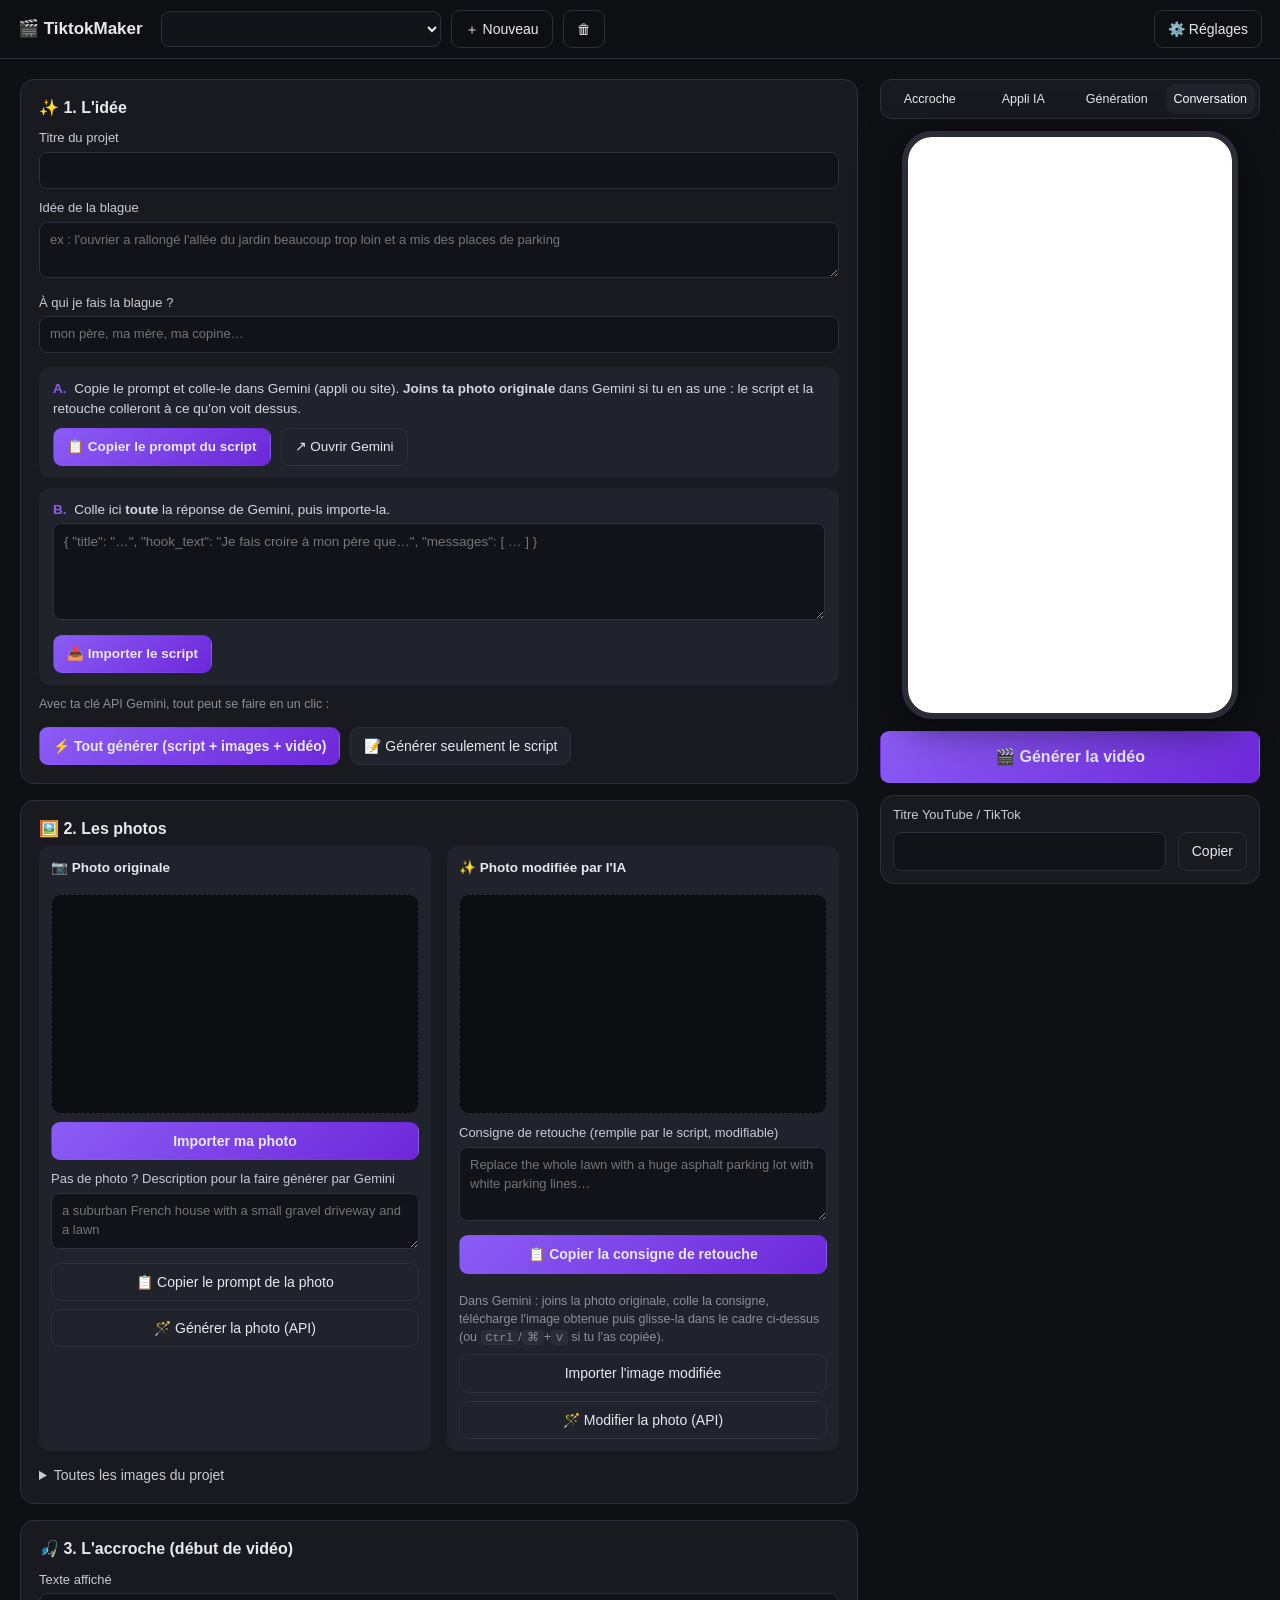
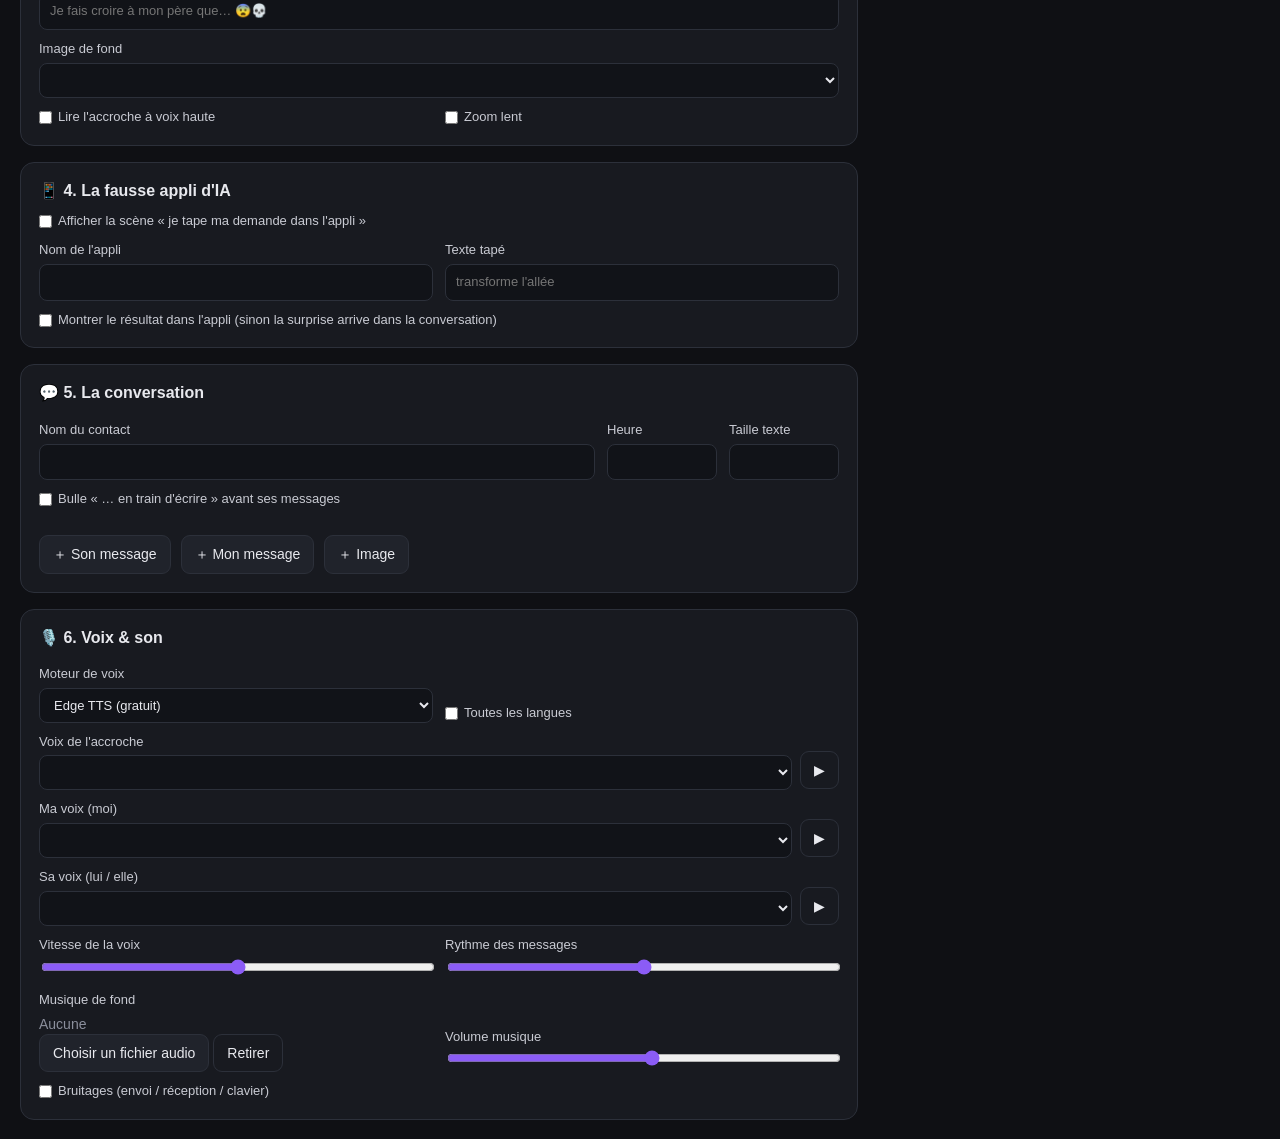
==== web/index.html @ 6a372635 "feat: générateur de vidéos « Je fais croire à… » façon iMessage - interface web locale (FastAPI) : é" ====
<!doctype html>
<html lang="fr">
<head>
  <meta charset="utf-8">
  <meta name="viewport" content="width=device-width, initial-scale=1">
  <title>TiktokMaker</title>
  <link rel="stylesheet" href="style.css">
</head>
<body>
<header class="topbar">
  <div class="brand">🎬 TiktokMaker</div>
  <select id="projectSelect" title="Projet"></select>
  <button id="newProject" class="ghost">＋ Nouveau</button>
  <button id="deleteProject" class="ghost danger" title="Supprimer ce projet">🗑</button>
  <div class="spacer"></div>
  <span id="saveState" class="muted"></span>
  <button id="openSettings" class="ghost">⚙️ Réglages</button>
</header>

<main>
  <section class="editor" id="editor">

    <div class="card">
      <h2>✨ 1. L'idée</h2>
      <label>Titre du projet<input data-path="title"></label>
      <label>Idée de la blague
        <textarea data-path="idea" rows="2" placeholder="ex : l'ouvrier a rallongé l'allée du jardin beaucoup trop loin et a mis des places de parking"></textarea>
      </label>
      <label>À qui je fais la blague ?<input data-path="character" placeholder="mon père, ma mère, ma copine…"></label>
      <div class="steps">
        <div class="step">
          <b>A.</b> Copie le prompt et colle-le dans Gemini (appli ou site). <strong>Joins ta photo originale</strong> dans Gemini si tu en as une : le script et la retouche colleront à ce qu'on voit dessus.
          <div class="actions">
            <button id="copyScriptPrompt" class="primary">📋 Copier le prompt du script</button>
            <a class="button" href="https://gemini.google.com/app" target="_blank" rel="noopener">↗ Ouvrir Gemini</a>
          </div>
        </div>
        <div class="step">
          <b>B.</b> Colle ici <strong>toute</strong> la réponse de Gemini, puis importe-la.
          <textarea id="scriptPaste" rows="4" placeholder='{ "title": "…", "hook_text": "Je fais croire à mon père que…", "messages": [ … ] }'></textarea>
          <div class="actions"><button id="importScript" class="primary">📥 Importer le script</button></div>
        </div>
      </div>
      <div class="api-only">
        <p class="hint">Avec ta clé API Gemini, tout peut se faire en un clic :</p>
        <div class="actions">
          <button id="autoAll" class="primary">⚡ Tout générer (script + images + vidéo)</button>
          <button id="genScript">📝 Générer seulement le script</button>
        </div>
      </div>
    </div>

    <div class="card">
      <h2>🖼️ 2. Les photos</h2>
      <div class="photos">
        <div class="photo-slot">
          <h3>📷 Photo originale</h3>
          <div class="thumb" id="thumbSource" data-drop="source"></div>
          <button data-upload="source" class="primary">Importer ma photo</button>
          <label>Pas de photo ? Description pour la faire générer par Gemini
            <textarea data-path="ai_app.photo_prompt" rows="2" placeholder="a suburban French house with a small gravel driveway and a lawn"></textarea>
          </label>
          <button id="copyPhotoPrompt">📋 Copier le prompt de la photo</button>
          <button id="genSource" class="api-only">🪄 Générer la photo (API)</button>
        </div>
        <div class="photo-slot">
          <h3>✨ Photo modifiée par l'IA</h3>
          <div class="thumb" id="thumbResult" data-drop="result"></div>
          <label>Consigne de retouche (remplie par le script, modifiable)
            <textarea data-path="ai_app.edit_prompt" rows="3" placeholder="Replace the whole lawn with a huge asphalt parking lot with white parking lines…"></textarea>
          </label>
          <button id="copyEditPrompt" class="primary">📋 Copier la consigne de retouche</button>
          <p class="hint">Dans Gemini : joins la photo originale, colle la consigne, télécharge l'image obtenue puis glisse-la dans le cadre ci-dessus (ou <kbd>Ctrl</kbd>/<kbd>⌘</kbd>+<kbd>V</kbd> si tu l'as copiée).</p>
          <button data-upload="result">Importer l'image modifiée</button>
          <button id="genResult" class="api-only">🪄 Modifier la photo (API)</button>
        </div>
      </div>
      <details>
        <summary>Toutes les images du projet</summary>
        <div id="gallery" class="gallery"></div>
        <button data-upload="">＋ Importer une autre image</button>
      </details>
    </div>

    <div class="card">
      <h2>🎣 3. L'accroche (début de vidéo)</h2>
      <label>Texte affiché<input data-path="hook.text" placeholder="Je fais croire à mon père que… 😨💀"></label>
      <label>Image de fond<select data-path="hook.image" data-images></select></label>
      <div class="row">
        <label class="check"><input type="checkbox" data-path="hook.speak"> Lire l'accroche à voix haute</label>
        <label class="check"><input type="checkbox" data-path="hook.zoom"> Zoom lent</label>
      </div>
    </div>

    <div class="card">
      <h2>📱 4. La fausse appli d'IA</h2>
      <label class="check"><input type="checkbox" data-path="ai_app.enabled"> Afficher la scène « je tape ma demande dans l'appli »</label>
      <div class="row">
        <label>Nom de l'appli<input data-path="ai_app.app_name"></label>
        <label>Texte tapé<input data-path="ai_app.prompt_text" placeholder="transforme l'allée"></label>
      </div>
      <label class="check"><input type="checkbox" data-path="ai_app.show_result"> Montrer le résultat dans l'appli (sinon la surprise arrive dans la conversation)</label>
    </div>

    <div class="card">
      <h2>💬 5. La conversation</h2>
      <div class="row">
        <label>Nom du contact<input data-path="chat.contact_name"></label>
        <label class="narrow">Heure<input data-path="chat.time"></label>
        <label class="narrow">Taille texte<input type="number" step="0.5" min="10" max="20" data-path="chat.text_size"></label>
      </div>
      <label class="check"><input type="checkbox" data-path="chat.typing_indicator"> Bulle « … en train d'écrire » avant ses messages</label>
      <div id="messages" class="messages"></div>
      <div class="actions">
        <button data-add="them">＋ Son message</button>
        <button data-add="me">＋ Mon message</button>
        <button data-add="image">＋ Image</button>
      </div>
    </div>

    <div class="card">
      <h2>🎙️ 6. Voix & son</h2>
      <div class="row">
        <label>Moteur de voix
          <select data-path="voices.provider">
            <option value="edge">Edge TTS (gratuit)</option>
            <option value="elevenlabs">ElevenLabs (clé API)</option>
          </select>
        </label>
        <label class="check"><input type="checkbox" id="allLocales"> Toutes les langues</label>
      </div>
      <div class="voice-grid">
        <label>Voix de l'accroche<select data-path="voices.narrator" data-voices></select></label>
        <button class="ghost" data-test="narrator">▶</button>
        <label>Ma voix (moi)<select data-path="voices.me" data-voices></select></label>
        <button class="ghost" data-test="me">▶</button>
        <label>Sa voix (lui / elle)<select data-path="voices.them" data-voices></select></label>
        <button class="ghost" data-test="them">▶</button>
      </div>
      <div class="row">
        <label>Vitesse de la voix <span class="val" data-show="voices.rate"></span>
          <input type="range" min="-30" max="50" step="5" data-path="voices.rate"></label>
        <label>Rythme des messages <span class="val" data-show="pace"></span>
          <input type="range" min="0.6" max="1.6" step="0.1" data-path="pace"></label>
      </div>
      <div class="row">
        <div>
          <div class="label">Musique de fond</div>
          <div id="musicName" class="muted">Aucune</div>
          <button data-upload-music>Choisir un fichier audio</button>
          <button id="removeMusic" class="ghost">Retirer</button>
        </div>
        <label>Volume musique <span class="val" data-show="audio.music_volume"></span>
          <input type="range" min="0" max="0.5" step="0.02" data-path="audio.music_volume"></label>
      </div>
      <label class="check"><input type="checkbox" data-path="audio.sfx"> Bruitages (envoi / réception / clavier)</label>
    </div>
  </section>

  <aside class="side">
    <div class="preview-tabs" id="previewTabs">
      <button data-scene="hook">Accroche</button>
      <button data-scene="app">Appli IA</button>
      <button data-scene="gen">Génération</button>
      <button data-scene="chat" class="on">Conversation</button>
    </div>
    <div class="phone"><iframe id="stage" src="/stage/stage.html" scrolling="no"></iframe></div>
    <button id="render" class="primary big">🎬 Générer la vidéo</button>
    <div id="job" class="job hidden">
      <div class="bar"><div id="jobFill"></div></div>
      <div id="jobMsg" class="muted"></div>
    </div>
    <div id="result" class="result hidden">
      <video id="video" controls playsinline></video>
      <a id="download" class="button primary" download>⬇️ Télécharger le MP4</a>
    </div>
    <div class="card small">
      <div class="label">Titre YouTube / TikTok</div>
      <div class="row"><input data-path="youtube_title"><button id="copyTitle" class="ghost">Copier</button></div>
    </div>
  </aside>
</main>

<dialog id="settings">
  <form method="dialog">
    <h2>⚙️ Réglages</h2>
    <p class="hint">Facultatif : sans clé, tu utilises Gemini gratuitement par copier-coller. Avec une clé, les boutons « API » font tout automatiquement.</p>
    <label>Clé API Gemini <a href="https://aistudio.google.com/apikey" target="_blank">(obtenir une clé)</a>
      <input name="gemini_api_key" autocomplete="off" placeholder="AIza…"></label>
    <label>Modèle Gemini pour les images<input name="gemini_image_model" list="modelList"></label>
    <label>Modèle Gemini pour le script<input name="gemini_text_model" list="modelList"></label>
    <datalist id="modelList"></datalist>
    <button type="button" id="loadModels" class="ghost">Charger la liste des modèles disponibles</button>
    <label>Clé API ElevenLabs (facultatif)<input name="elevenlabs_api_key" autocomplete="off"></label>
    <div class="actions">
      <button value="cancel" class="ghost">Annuler</button>
      <button id="saveSettings" value="save" class="primary">Enregistrer</button>
    </div>
  </form>
</dialog>

<input type="file" id="fileInput" accept="image/png,image/jpeg,image/webp" hidden>
<input type="file" id="musicInput" accept="audio/*" hidden>
<div id="toast" class="toast hidden"></div>
<script src="app.js"></script>
</body>
</html>
---- web/style.css ----
:root {
  --bg: #0f1014; --panel: #181a20; --panel2: #20232b; --line: #2c303a; --text: #e8e9ee; --muted: #8b8f9c;
  --accent: #8b5cf6; --accent2: #6d28d9; --danger: #ef4444; --blue: #1a87ff;
}
* { box-sizing: border-box; }
body { margin: 0; background: var(--bg); color: var(--text); font: 14px/1.45 -apple-system, "Segoe UI", Inter, Roboto, sans-serif; }
button, .button { font: inherit; color: var(--text); background: var(--panel2); border: 1px solid var(--line); border-radius: 9px;
  padding: 8px 13px; cursor: pointer; text-decoration: none; display: inline-block; text-align: center; }
button:hover, .button:hover { border-color: #444a58; }
button.primary, .button.primary { background: linear-gradient(135deg, var(--accent), var(--accent2)); border-color: transparent; font-weight: 600; }
button.ghost { background: transparent; }
button.danger:hover { border-color: var(--danger); color: #fca5a5; }
button.big { width: 100%; padding: 13px; font-size: 16px; }
body.busy button:not(.ghost), body.busy [data-path], body.busy .msg * { pointer-events: none; opacity: .55; }
input, textarea, select { font: inherit; color: var(--text); background: #111318; border: 1px solid var(--line); border-radius: 8px;
  padding: 8px 10px; width: 100%; margin-top: 4px; resize: vertical; }
input:focus, textarea:focus, select:focus { outline: none; border-color: var(--accent); }
input[type=checkbox] { width: auto; margin: 0 6px 0 0; accent-color: var(--accent); }
input[type=range] { padding: 0; accent-color: var(--accent); background: none; border: 0; }
label { display: block; margin: 10px 0 0; color: #c9cbd3; font-size: 13px; }
label.check { display: flex; align-items: center; }
.label { color: #c9cbd3; font-size: 13px; margin: 10px 0 4px; }
a { color: #a78bfa; }
.muted { color: var(--muted); }
.hint { color: var(--muted); font-size: 12.5px; margin: 10px 0 0; }
.hidden { display: none !important; }
.val { color: var(--accent); font-weight: 600; margin-left: 4px; }
h2 { font-size: 16px; margin: 0 0 6px; }
h3 { font-size: 13.5px; margin: 0 0 8px; }

.topbar { position: sticky; top: 0; z-index: 30; display: flex; align-items: center; gap: 10px; padding: 10px 18px;
  background: rgba(15,16,20,.92); backdrop-filter: blur(8px); border-bottom: 1px solid var(--line); }
.brand { font-weight: 800; font-size: 17px; margin-right: 8px; }
.topbar select { width: 280px; margin: 0; }
.spacer { flex: 1; }

main { display: grid; grid-template-columns: minmax(0, 1fr) 380px; gap: 22px; padding: 20px; max-width: 1280px; margin: 0 auto; }
.editor { display: flex; flex-direction: column; gap: 16px; min-width: 0; }
.side { position: sticky; top: 72px; align-self: start; display: flex; flex-direction: column; gap: 12px; }
.card { background: var(--panel); border: 1px solid var(--line); border-radius: 14px; padding: 16px 18px 18px; }
.card.small { padding: 10px 12px 12px; }
.card.small .label { margin-top: 0; }
.row { display: flex; gap: 12px; align-items: flex-end; flex-wrap: wrap; }
.row > * { flex: 1; min-width: 140px; }
.row > .narrow { flex: 0 0 110px; min-width: 0; }
.row > button { flex: 0 0 auto; min-width: 0; }
.actions { display: flex; gap: 10px; flex-wrap: wrap; margin-top: 14px; }

body.no-key .api-only { display: none !important; }
.steps { display: flex; flex-direction: column; gap: 10px; margin-top: 14px; }
.step { background: var(--panel2); border-radius: 12px; padding: 12px 14px; font-size: 13.5px; color: #d5d7de; }
.step > b { color: var(--accent); margin-right: 4px; }
.step .actions { margin-top: 10px; }
kbd { background: #2a2d36; border: 1px solid var(--line); border-radius: 4px; padding: 0 4px; font-size: 11.5px; }
.thumb.over { border-color: var(--accent); background: rgba(139,92,246,.12); }
.photos { display: grid; grid-template-columns: 1fr 1fr; gap: 16px; }
.photo-slot { background: var(--panel2); border-radius: 12px; padding: 12px; display: flex; flex-direction: column; gap: 8px; }
.photo-slot label { margin-top: 2px; }
.thumb { height: 220px; border-radius: 10px; background: #0d0e12; display: flex; align-items: center; justify-content: center;
  overflow: hidden; color: var(--muted); border: 1px dashed var(--line); }
.thumb img { width: 100%; height: 100%; object-fit: contain; }
details { margin-top: 14px; }
summary { cursor: pointer; color: #c9cbd3; }
.gallery { display: grid; grid-template-columns: repeat(auto-fill, minmax(130px, 1fr)); gap: 10px; margin: 10px 0; }
.gitem { background: var(--panel2); border-radius: 10px; padding: 6px; }
.gitem img { width: 100%; height: 110px; object-fit: cover; border-radius: 6px; display: block; }
.gitem input { font-size: 12px; padding: 4px 6px; }
.gactions { display: flex; justify-content: space-between; margin-top: 4px; }
.gactions button { padding: 3px 7px; }

.messages { display: flex; flex-direction: column; gap: 6px; margin-top: 12px; }
.msg { display: flex; align-items: flex-start; gap: 6px; padding: 5px; border-radius: 10px; border: 1px solid transparent; }
.msg.selected { border-color: var(--accent); background: rgba(139,92,246,.07); }
.msg textarea, .msg select { margin: 0; flex: 1; resize: none; overflow: hidden; min-height: 36px; }
.msg.me textarea, .msg.me select { border-left: 3px solid var(--blue); }
.msg.them textarea, .msg.them select { border-left: 3px solid #9ca3af; }
.msg button { padding: 6px 8px; }
.msg .who { width: 52px; flex: none; font-weight: 600; }
.msg.me .who { background: var(--blue); border-color: transparent; }
.msg .spk { display: flex; align-items: center; margin: 8px 2px 0; font-size: 13px; width: 38px; flex: none; }
.voice-grid { display: grid; grid-template-columns: 1fr auto; gap: 0 8px; align-items: end; }
.voice-grid button { margin-bottom: 1px; }

.preview-tabs { display: flex; gap: 4px; background: var(--panel); padding: 4px; border-radius: 11px; border: 1px solid var(--line); }
.preview-tabs button { flex: 1; padding: 6px 4px; font-size: 12.5px; background: transparent; border: 0; }
.preview-tabs button.on { background: var(--panel2); color: #fff; }
.phone { width: 324px; height: 576px; margin: 0 auto; border-radius: 30px; overflow: hidden; border: 6px solid #2a2d36;
  box-shadow: 0 10px 40px rgba(0,0,0,.5); background: #000; position: relative; box-sizing: content-box; }
.phone iframe { width: 360px; height: 640px; border: 0; transform: scale(.9); transform-origin: 0 0; display: block; }
.job .bar { height: 8px; background: var(--panel2); border-radius: 4px; overflow: hidden; }
.job #jobFill { height: 100%; width: 0; background: linear-gradient(90deg, var(--accent), #ec4899); transition: width .4s; }
.job #jobMsg { margin-top: 6px; font-size: 13px; }
.result { display: flex; flex-direction: column; gap: 8px; }
.result video { width: 100%; max-height: 420px; border-radius: 12px; background: #000; }

dialog { background: var(--panel); color: var(--text); border: 1px solid var(--line); border-radius: 16px; width: 520px; max-width: 92vw; padding: 22px; }
dialog::backdrop { background: rgba(0,0,0,.6); }
dialog .actions { justify-content: flex-end; }
#loadModels { margin-top: 8px; }

.toast { position: fixed; bottom: 22px; left: 50%; transform: translateX(-50%); background: #23262f; border: 1px solid var(--line);
  padding: 11px 18px; border-radius: 11px; z-index: 100; max-width: 80vw; box-shadow: 0 6px 24px rgba(0,0,0,.4); }
.toast.error { border-color: var(--danger); color: #fecaca; }

@media (max-width: 980px) {
  main { grid-template-columns: 1fr; }
  .side { position: static; }
  .photos { grid-template-columns: 1fr; }
}
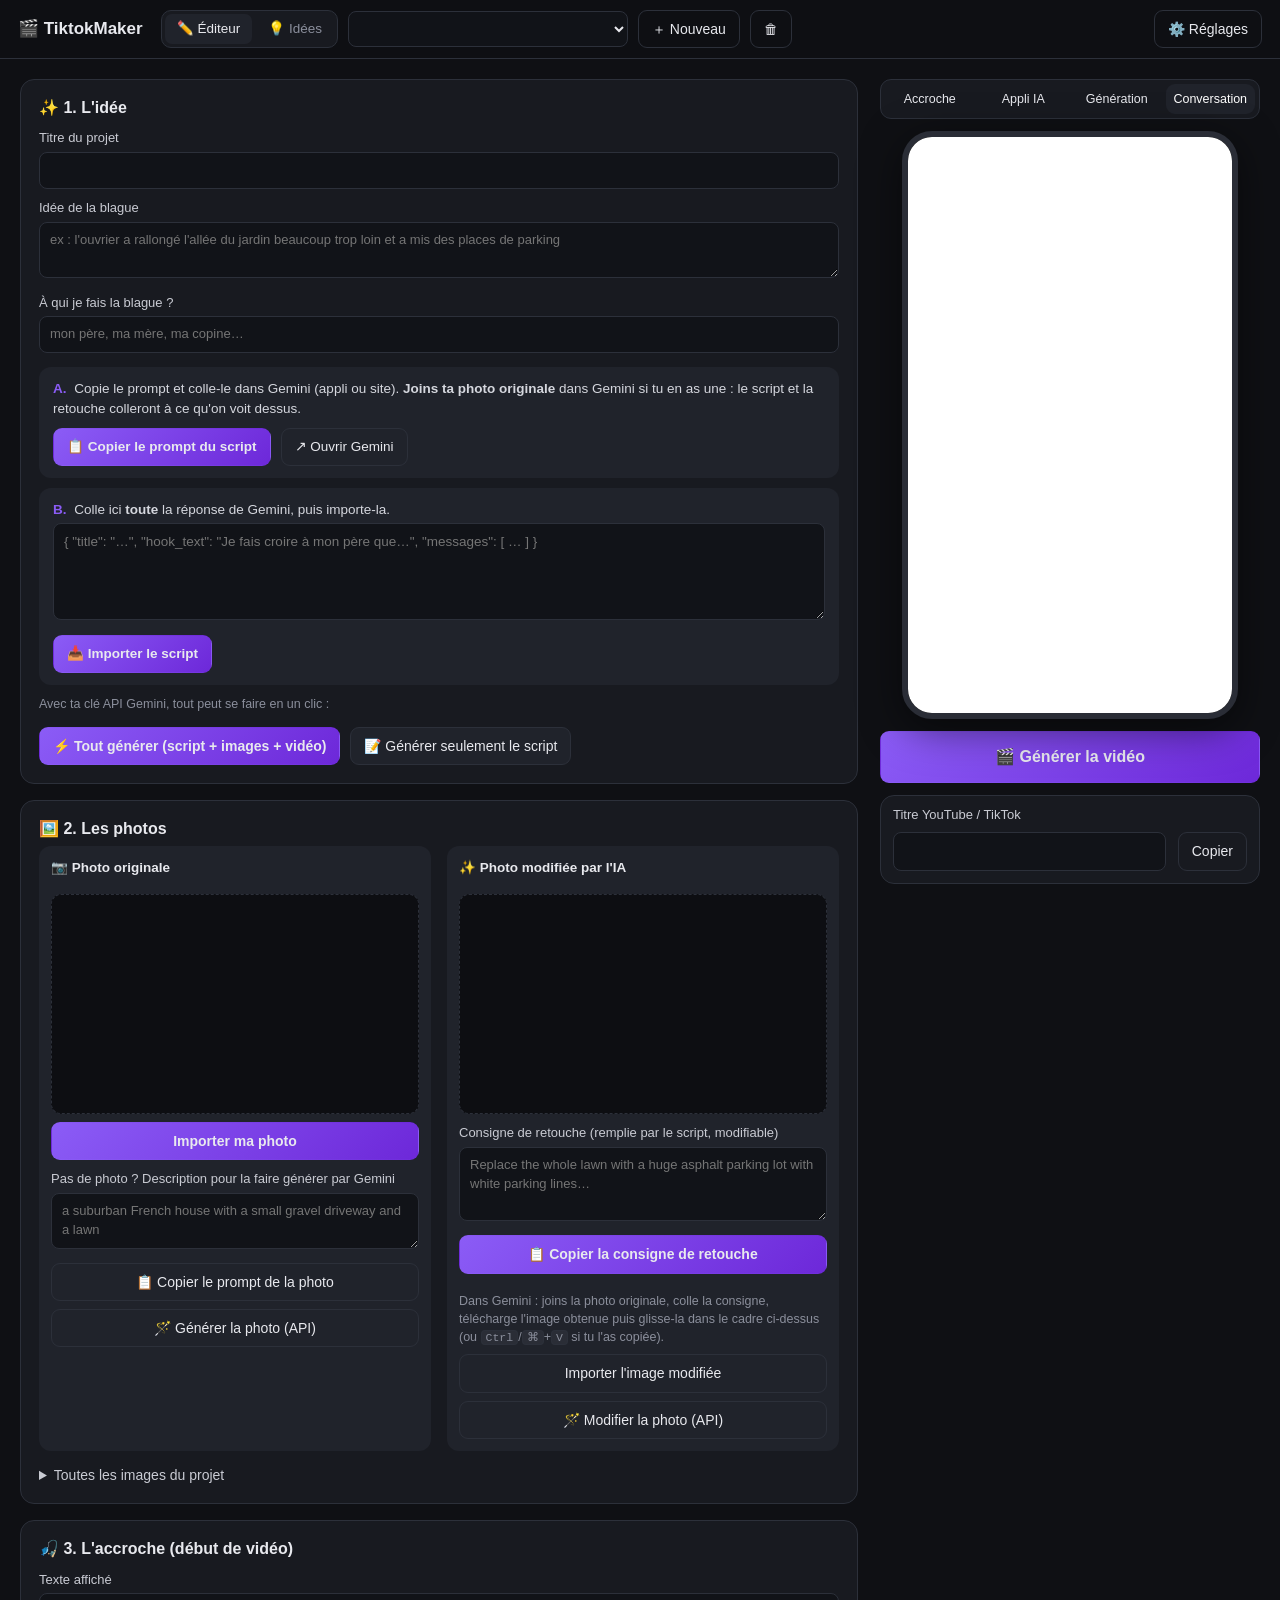
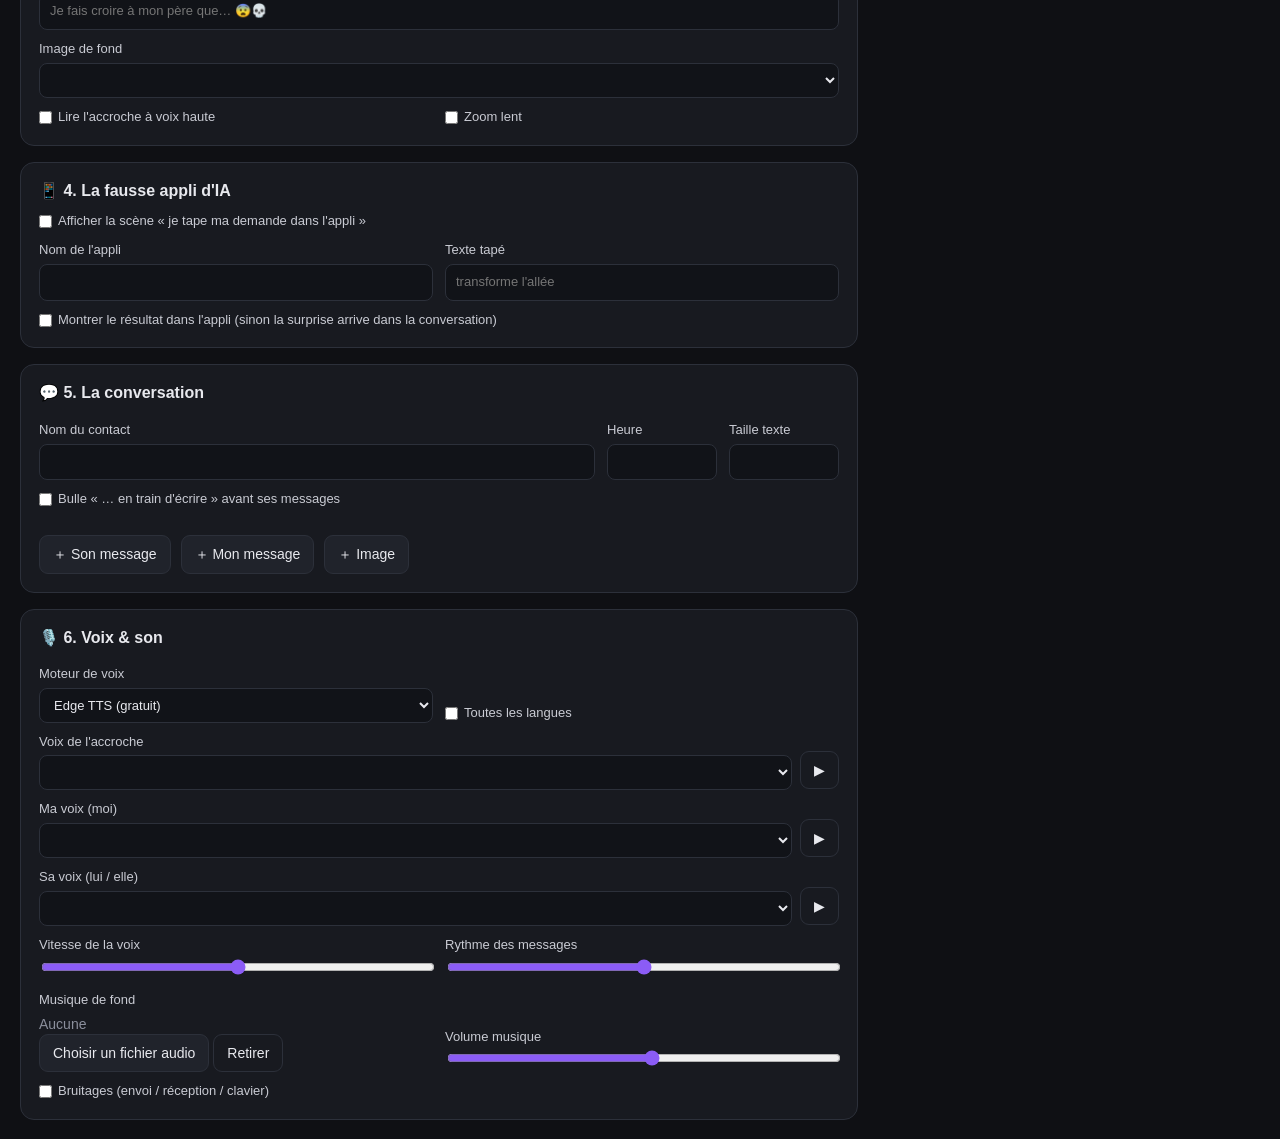
==== commit f6d2e525: "feat(idees): page de suivi des idées de vidéos - colonnes à faire / en cours / réalisées, glisser-dé" ====
--- a/web/index.html
+++ b/web/index.html
@@ -9,6 +9,10 @@
 <body>
 <header class="topbar">
   <div class="brand">🎬 TiktokMaker</div>
+  <nav class="nav">
+    <a href="index.html" class="on">✏️ Éditeur</a>
+    <a href="ideas.html">💡 Idées</a>
+  </nav>
   <select id="projectSelect" title="Projet"></select>
   <button id="newProject" class="ghost">＋ Nouveau</button>
   <button id="deleteProject" class="ghost danger" title="Supprimer ce projet">🗑</button>
--- a/web/style.css
+++ b/web/style.css
@@ -102,7 +102,39 @@
   padding: 11px 18px; border-radius: 11px; z-index: 100; max-width: 80vw; box-shadow: 0 6px 24px rgba(0,0,0,.4); }
 .toast.error { border-color: var(--danger); color: #fecaca; }
 
+/* ---------- Navigation + page Idées ---------- */
+.nav { display: flex; gap: 4px; background: var(--panel); border: 1px solid var(--line); border-radius: 10px; padding: 3px; }
+.nav a { color: var(--muted); text-decoration: none; padding: 5px 12px; border-radius: 7px; font-size: 13.5px; }
+.nav a.on, .nav a:hover { background: var(--panel2); color: var(--text); }
+.ideas-wrap { max-width: 1280px; margin: 0 auto; padding: 20px; display: flex; flex-direction: column; gap: 16px; }
+.idea-form { display: flex; gap: 12px; align-items: flex-end; flex-wrap: wrap; }
+.idea-form label { flex: 0 0 170px; margin: 0; }
+.idea-form label.grow { flex: 1 1 260px; }
+.idea-form button { margin-bottom: 1px; }
+code { background: #111318; border: 1px solid var(--line); border-radius: 5px; padding: 1px 5px; font-size: 12.5px; }
+.filters input { max-width: 360px; margin: 0; }
+.board { display: grid; grid-template-columns: repeat(3, minmax(0, 1fr)); gap: 14px; align-items: start; }
+.column { background: var(--panel); border: 1px solid var(--line); border-radius: 14px; padding: 12px; min-height: 160px; transition: border-color .15s; }
+.column.over { border-color: var(--accent); background: rgba(139,92,246,.06); }
+.column h3 { display: flex; align-items: center; gap: 8px; margin: 2px 4px 12px; font-size: 14.5px; }
+.column .count { background: var(--panel2); color: var(--muted); border-radius: 10px; padding: 0 8px; font-size: 12px; font-weight: 600; }
+.column .list { display: flex; flex-direction: column; gap: 10px; }
+.column .empty { text-align: center; font-size: 13px; padding: 18px 6px; }
+.idea { background: var(--panel2); border: 1px solid var(--line); border-radius: 11px; padding: 11px 12px; cursor: grab; }
+.idea.dragging { opacity: .45; }
+.idea.editing { cursor: default; display: flex; flex-direction: column; gap: 6px; }
+.idea.editing textarea, .idea.editing input { margin: 0; }
+.column[data-status="done"] .idea-text { color: #b9bcc6; }
+.idea-text { font-size: 14px; line-height: 1.4; }
+.idea-meta { display: flex; gap: 8px; align-items: center; margin-top: 7px; font-size: 12px; flex-wrap: wrap; }
+.chip-who { background: rgba(139,92,246,.16); color: #c4b5fd; border-radius: 10px; padding: 1px 8px; font-weight: 600; }
+.idea-notes { margin-top: 6px; font-size: 12.5px; color: var(--muted); }
+.idea-actions { display: flex; gap: 6px; align-items: center; margin-top: 10px; flex-wrap: wrap; }
+.idea-actions button { padding: 5px 9px; font-size: 12.5px; }
+.idea-actions .spacer { flex: 1; }
+
 @media (max-width: 980px) {
+  .board { grid-template-columns: 1fr; }
   main { grid-template-columns: 1fr; }
   .side { position: static; }
   .photos { grid-template-columns: 1fr; }
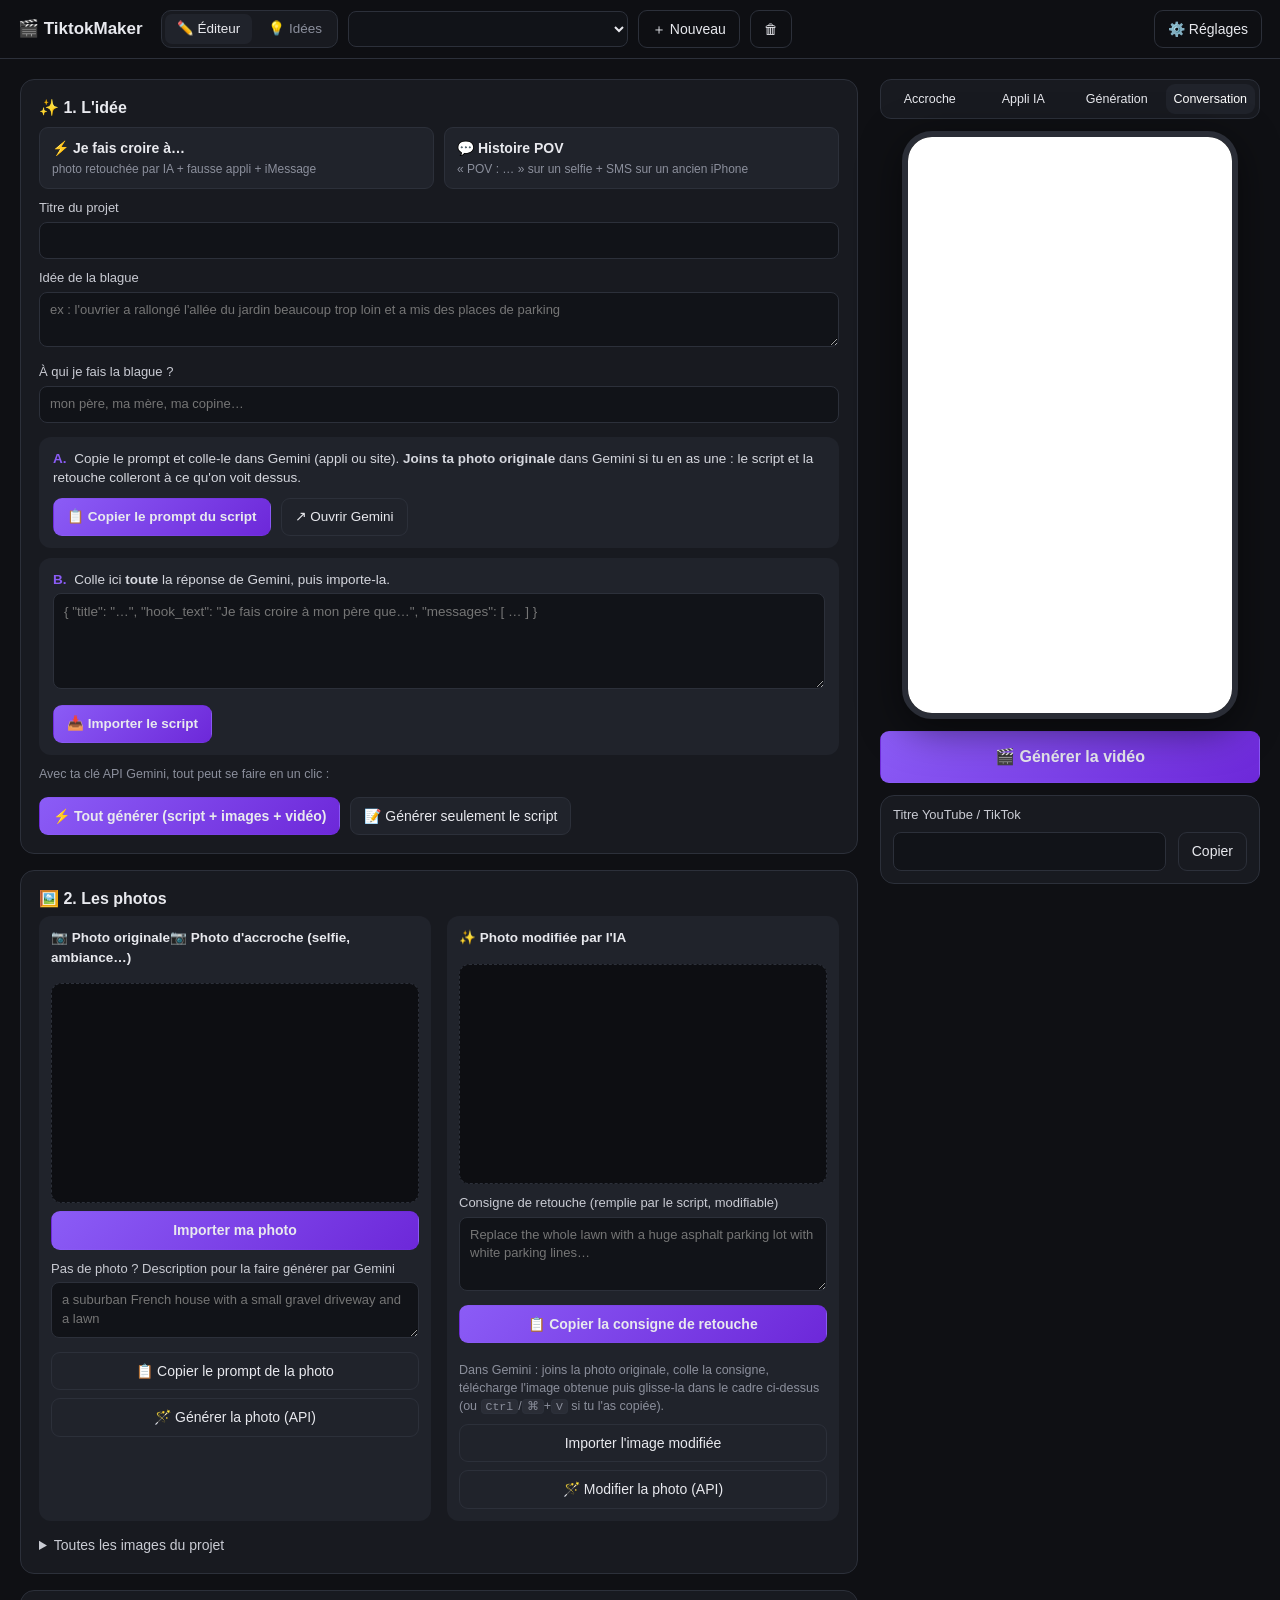
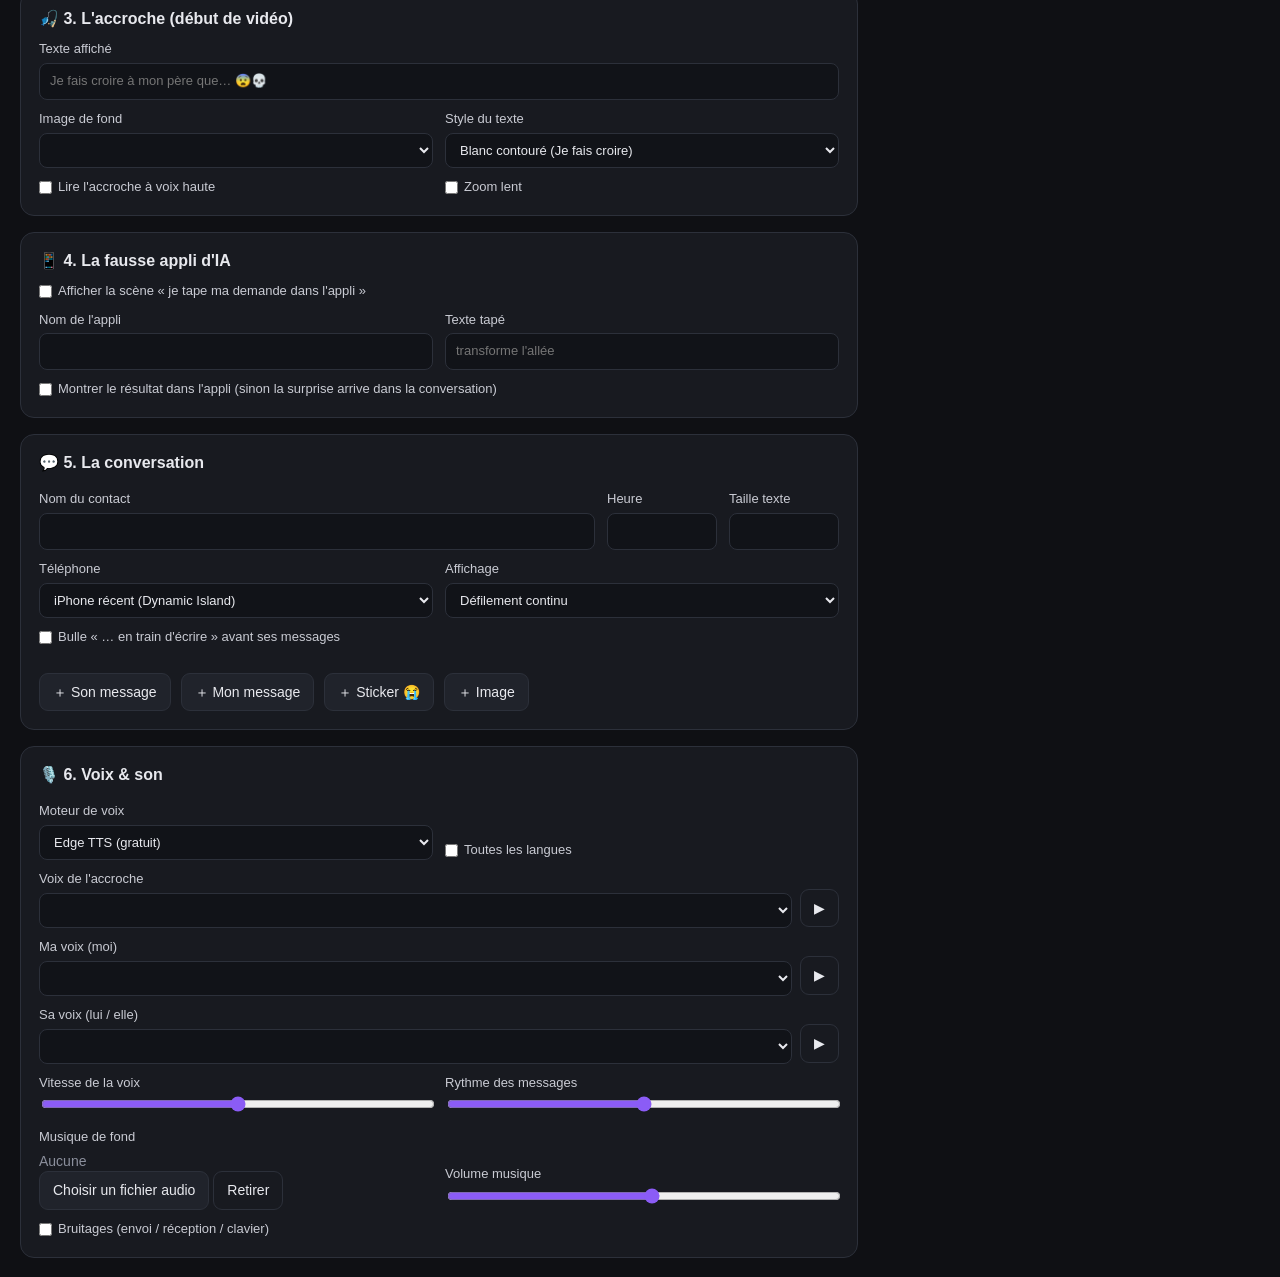
==== commit 3a92e423: "feat(format): ajoute le format « Histoire POV » (ancien format de la chaîne) - accroche « POV : … » " ====
--- a/web/index.html
+++ b/web/index.html
@@ -26,14 +26,18 @@
 
     <div class="card">
       <h2>✨ 1. L'idée</h2>
+      <div class="formats" id="formatPicker">
+        <button type="button" data-format="prank"><b>⚡ Je fais croire à…</b><small>photo retouchée par IA + fausse appli + iMessage</small></button>
+        <button type="button" data-format="story"><b>💬 Histoire POV</b><small>« POV : … » sur un selfie + SMS sur un ancien iPhone</small></button>
+      </div>
       <label>Titre du projet<input data-path="title"></label>
       <label>Idée de la blague
         <textarea data-path="idea" rows="2" placeholder="ex : l'ouvrier a rallongé l'allée du jardin beaucoup trop loin et a mis des places de parking"></textarea>
       </label>
-      <label>À qui je fais la blague ?<input data-path="character" placeholder="mon père, ma mère, ma copine…"></label>
+      <label class="only-prank">À qui je fais la blague ?<input data-path="character" placeholder="mon père, ma mère, ma copine…"></label>
       <div class="steps">
         <div class="step">
-          <b>A.</b> Copie le prompt et colle-le dans Gemini (appli ou site). <strong>Joins ta photo originale</strong> dans Gemini si tu en as une : le script et la retouche colleront à ce qu'on voit dessus.
+          <b>A.</b> Copie le prompt et colle-le dans Gemini (appli ou site).<span class="only-prank"> <strong>Joins ta photo originale</strong> dans Gemini si tu en as une : le script et la retouche colleront à ce qu'on voit dessus.</span>
           <div class="actions">
             <button id="copyScriptPrompt" class="primary">📋 Copier le prompt du script</button>
             <a class="button" href="https://gemini.google.com/app" target="_blank" rel="noopener">↗ Ouvrir Gemini</a>
@@ -58,7 +62,7 @@
       <h2>🖼️ 2. Les photos</h2>
       <div class="photos">
         <div class="photo-slot">
-          <h3>📷 Photo originale</h3>
+          <h3><span class="only-prank">📷 Photo originale</span><span class="only-story">📷 Photo d'accroche (selfie, ambiance…)</span></h3>
           <div class="thumb" id="thumbSource" data-drop="source"></div>
           <button data-upload="source" class="primary">Importer ma photo</button>
           <label>Pas de photo ? Description pour la faire générer par Gemini
@@ -67,7 +71,7 @@
           <button id="copyPhotoPrompt">📋 Copier le prompt de la photo</button>
           <button id="genSource" class="api-only">🪄 Générer la photo (API)</button>
         </div>
-        <div class="photo-slot">
+        <div class="photo-slot only-prank">
           <h3>✨ Photo modifiée par l'IA</h3>
           <div class="thumb" id="thumbResult" data-drop="result"></div>
           <label>Consigne de retouche (remplie par le script, modifiable)
@@ -89,14 +93,22 @@
     <div class="card">
       <h2>🎣 3. L'accroche (début de vidéo)</h2>
       <label>Texte affiché<input data-path="hook.text" placeholder="Je fais croire à mon père que… 😨💀"></label>
-      <label>Image de fond<select data-path="hook.image" data-images></select></label>
+      <div class="row">
+        <label>Image de fond<select data-path="hook.image" data-images></select></label>
+        <label>Style du texte
+          <select data-path="hook.style">
+            <option value="outline">Blanc contouré (Je fais croire)</option>
+            <option value="box">Noir sur encadré blanc (POV)</option>
+          </select>
+        </label>
+      </div>
       <div class="row">
         <label class="check"><input type="checkbox" data-path="hook.speak"> Lire l'accroche à voix haute</label>
         <label class="check"><input type="checkbox" data-path="hook.zoom"> Zoom lent</label>
       </div>
     </div>
 
-    <div class="card">
+    <div class="card only-prank">
       <h2>📱 4. La fausse appli d'IA</h2>
       <label class="check"><input type="checkbox" data-path="ai_app.enabled"> Afficher la scène « je tape ma demande dans l'appli »</label>
       <div class="row">
@@ -112,12 +124,29 @@
         <label>Nom du contact<input data-path="chat.contact_name"></label>
         <label class="narrow">Heure<input data-path="chat.time"></label>
         <label class="narrow">Taille texte<input type="number" step="0.5" min="10" max="20" data-path="chat.text_size"></label>
+      </div>
+      <div class="row">
+        <label>Téléphone
+          <select data-path="chat.style">
+            <option value="modern">iPhone récent (Dynamic Island)</option>
+            <option value="classic">Ancien iPhone (opérateur, batterie en %)</option>
+          </select>
+        </label>
+        <label>Affichage
+          <select data-path="chat.layout">
+            <option value="scroll">Défilement continu</option>
+            <option value="pages">Par pages (l'écran se vide quand il est plein)</option>
+          </select>
+        </label>
+        <label class="narrow classic-only">Opérateur<input data-path="chat.carrier"></label>
+        <label class="narrow classic-only">Batterie %<input type="number" min="1" max="100" data-path="chat.battery"></label>
       </div>
       <label class="check"><input type="checkbox" data-path="chat.typing_indicator"> Bulle « … en train d'écrire » avant ses messages</label>
       <div id="messages" class="messages"></div>
       <div class="actions">
         <button data-add="them">＋ Son message</button>
         <button data-add="me">＋ Mon message</button>
+        <button data-add="sticker">＋ Sticker 😭</button>
         <button data-add="image">＋ Image</button>
       </div>
     </div>
@@ -164,8 +193,8 @@
   <aside class="side">
     <div class="preview-tabs" id="previewTabs">
       <button data-scene="hook">Accroche</button>
-      <button data-scene="app">Appli IA</button>
-      <button data-scene="gen">Génération</button>
+      <button data-scene="app" class="only-prank">Appli IA</button>
+      <button data-scene="gen" class="only-prank">Génération</button>
       <button data-scene="chat" class="on">Conversation</button>
     </div>
     <div class="phone"><iframe id="stage" src="/stage/stage.html" scrolling="no"></iframe></div>
--- a/web/style.css
+++ b/web/style.css
@@ -47,6 +47,18 @@
 .actions { display: flex; gap: 10px; flex-wrap: wrap; margin-top: 14px; }
 
 body.no-key .api-only { display: none !important; }
+body.fmt-story .only-prank, body.fmt-prank .only-story { display: none !important; }
+body:not(.chat-classic) .classic-only { display: none !important; }
+.formats { display: grid; grid-template-columns: 1fr 1fr; gap: 10px; margin: 8px 0 4px; }
+.formats button { text-align: left; padding: 10px 12px; display: flex; flex-direction: column; gap: 2px; }
+.formats button small { color: var(--muted); font-size: 12px; }
+.formats button.on { border-color: var(--accent); background: rgba(139,92,246,.14); }
+.msg .sticker-input { margin: 0; flex: 1; font-size: 18px; }
+.msg.me .sticker-input { border-left: 3px solid var(--blue); }
+.msg.them .sticker-input { border-left: 3px solid #9ca3af; }
+.chip-fmt { border-radius: 10px; padding: 1px 8px; font-weight: 600; font-size: 11.5px; }
+.chip-fmt.prank { background: rgba(250,204,21,.14); color: #fde68a; }
+.chip-fmt.story { background: rgba(56,189,248,.14); color: #bae6fd; }
 .steps { display: flex; flex-direction: column; gap: 10px; margin-top: 14px; }
 .step { background: var(--panel2); border-radius: 12px; padding: 12px 14px; font-size: 13.5px; color: #d5d7de; }
 .step > b { color: var(--accent); margin-right: 4px; }
@@ -112,7 +124,10 @@
 .idea-form label.grow { flex: 1 1 260px; }
 .idea-form button { margin-bottom: 1px; }
 code { background: #111318; border: 1px solid var(--line); border-radius: 5px; padding: 1px 5px; font-size: 12.5px; }
+.filters { display: flex; gap: 10px; }
 .filters input { max-width: 360px; margin: 0; }
+.filters select { width: 220px; margin: 0; }
+.idea-form label.fmt { flex: 0 0 190px; }
 .board { display: grid; grid-template-columns: repeat(3, minmax(0, 1fr)); gap: 14px; align-items: start; }
 .column { background: var(--panel); border: 1px solid var(--line); border-radius: 14px; padding: 12px; min-height: 160px; transition: border-color .15s; }
 .column.over { border-color: var(--accent); background: rgba(139,92,246,.06); }
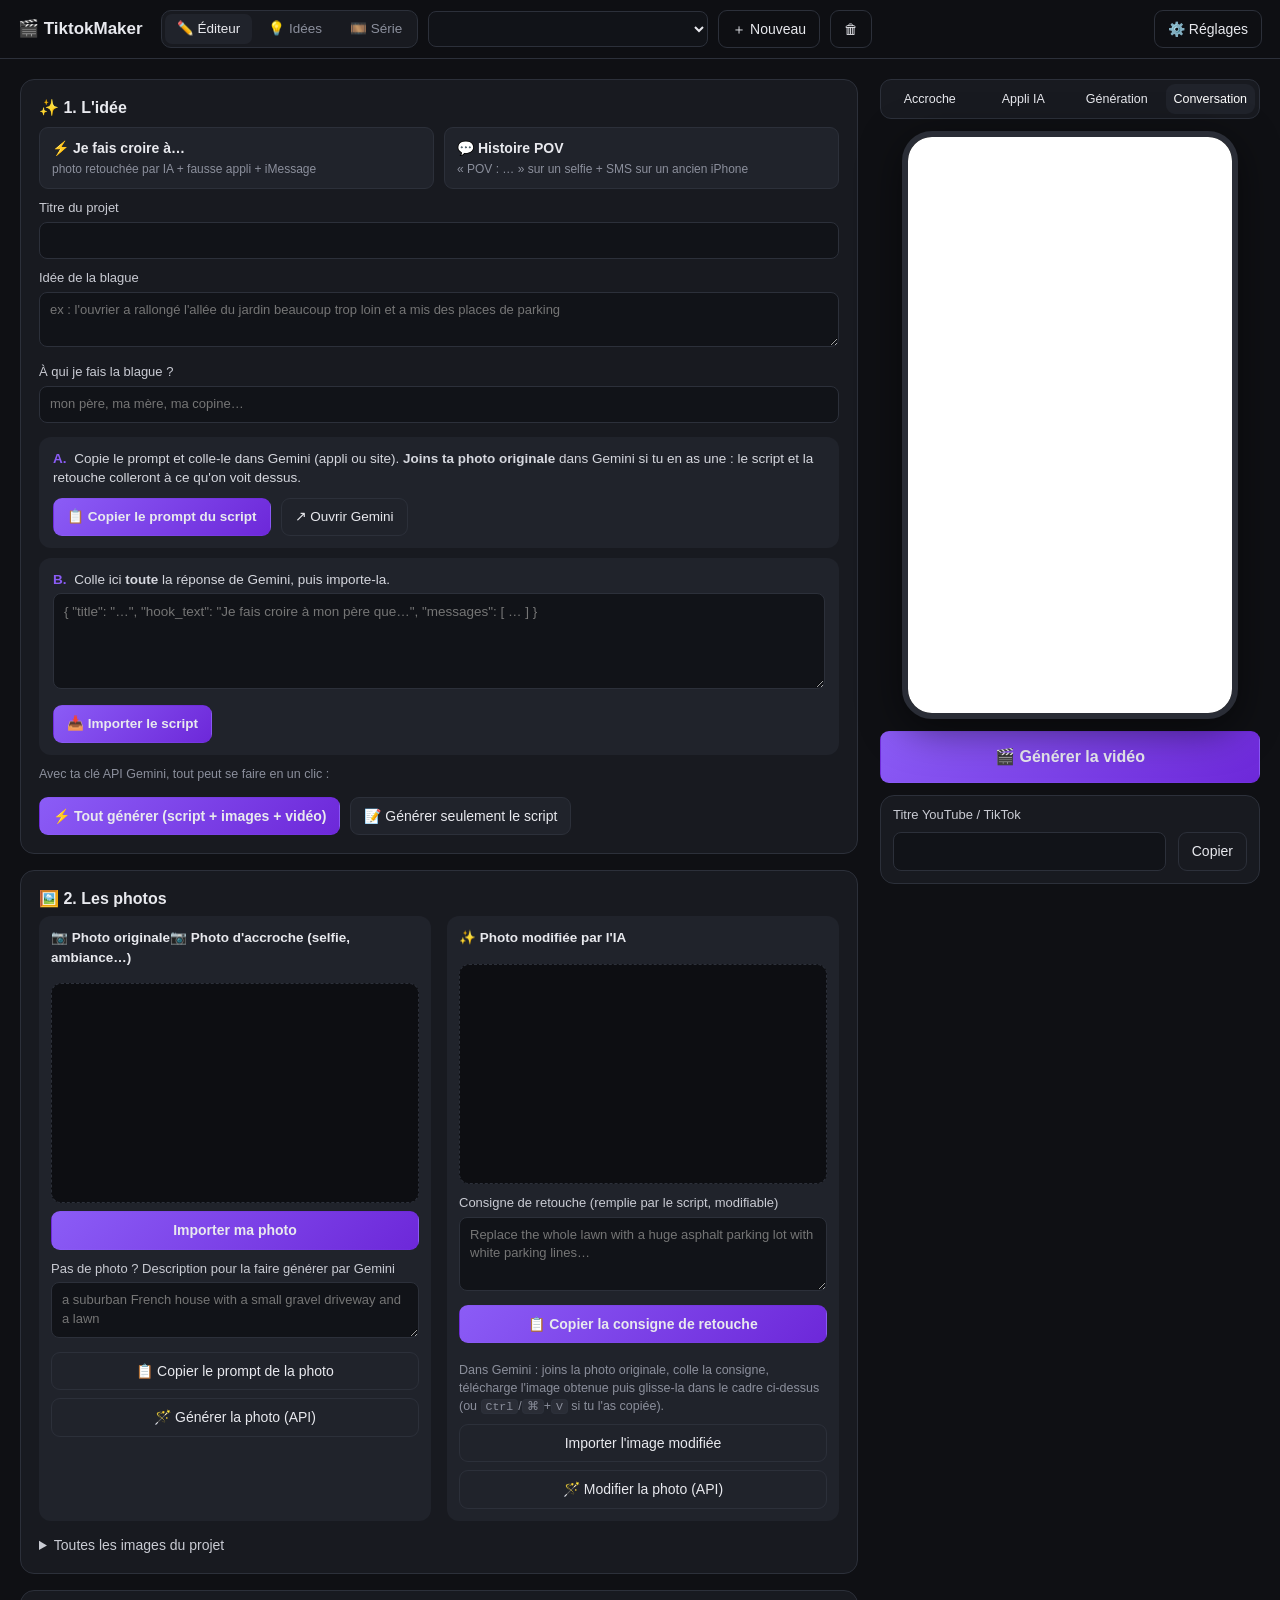
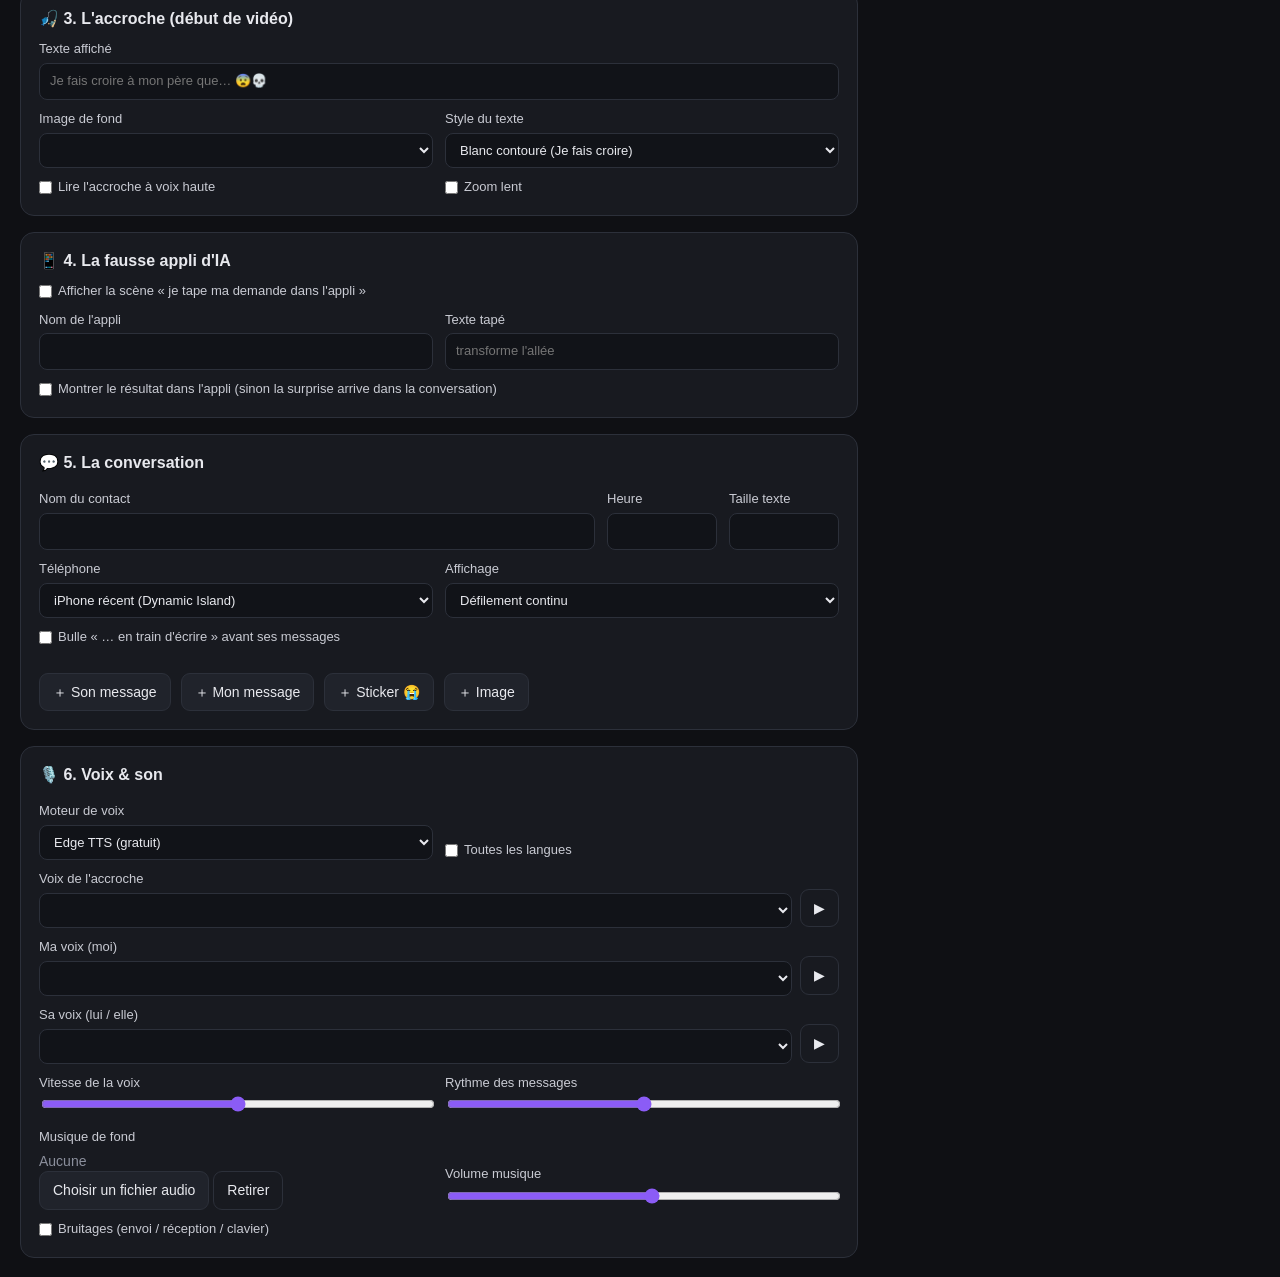
==== commit b3f33945: "feat(serie): page de rendu en série et kit de publication - liste des projets avec leur état (prêt, " ====
--- a/web/index.html
+++ b/web/index.html
@@ -12,6 +12,7 @@
   <nav class="nav">
     <a href="index.html" class="on">✏️ Éditeur</a>
     <a href="ideas.html">💡 Idées</a>
+    <a href="series.html">🎞️ Série</a>
   </nav>
   <select id="projectSelect" title="Projet"></select>
   <button id="newProject" class="ghost">＋ Nouveau</button>
--- a/web/style.css
+++ b/web/style.css
@@ -100,7 +100,7 @@
   box-shadow: 0 10px 40px rgba(0,0,0,.5); background: #000; position: relative; box-sizing: content-box; }
 .phone iframe { width: 360px; height: 640px; border: 0; transform: scale(.9); transform-origin: 0 0; display: block; }
 .job .bar { height: 8px; background: var(--panel2); border-radius: 4px; overflow: hidden; }
-.job #jobFill { height: 100%; width: 0; background: linear-gradient(90deg, var(--accent), #ec4899); transition: width .4s; }
+.job #jobFill, .job #overallFill { height: 100%; width: 0; background: linear-gradient(90deg, var(--accent), #ec4899); transition: width .4s; }
 .job #jobMsg { margin-top: 6px; font-size: 13px; }
 .result { display: flex; flex-direction: column; gap: 8px; }
 .result video { width: 100%; max-height: 420px; border-radius: 12px; background: #000; }
@@ -148,6 +148,33 @@
 .idea-actions button { padding: 5px 9px; font-size: 12.5px; }
 .idea-actions .spacer { flex: 1; }
 
+/* ---------- Page Série ---------- */
+.actions .spacer { flex: 1; }
+.series-filters { margin: 4px 0 10px; }
+.series-table { width: 100%; border-collapse: collapse; }
+.series-table th { text-align: left; color: var(--muted); font-weight: 500; font-size: 12.5px; padding: 6px 8px; border-bottom: 1px solid var(--line); }
+.series-table td { padding: 9px 8px; border-bottom: 1px solid var(--line); vertical-align: middle; }
+.series-table td:first-child { width: 28px; }
+.series-table td.state { width: 40%; }
+.series-table td.right { text-align: right; width: 110px; }
+.series-table tr.blocked .p-title { color: var(--muted); }
+.p-title { font-weight: 600; margin-bottom: 3px; }
+.badge { font-size: 12.5px; padding: 3px 9px; border-radius: 10px; display: inline-block; }
+.badge.ok { background: rgba(34,197,94,.14); color: #bbf7d0; }
+.badge.ready { background: rgba(139,92,246,.16); color: #ddd6fe; }
+.badge.warn { background: rgba(250,204,21,.12); color: #fde68a; }
+.badge.bad { background: rgba(239,68,68,.14); color: #fecaca; }
+.badge.wait { background: var(--panel2); color: var(--muted); }
+.mini-bar { height: 6px; border-radius: 3px; background: var(--panel2); overflow: hidden; margin-bottom: 4px; }
+.mini-bar div { height: 100%; background: linear-gradient(90deg, var(--accent), #ec4899); transition: width .4s; }
+button:disabled { opacity: .45; cursor: not-allowed; }
+.kits { display: grid; grid-template-columns: repeat(auto-fill, minmax(520px, 1fr)); gap: 14px; }
+.kit { display: flex; gap: 14px; background: var(--panel2); border-radius: 12px; padding: 12px; }
+.kit video { width: 150px; height: 266px; border-radius: 10px; background: #000; flex: none; object-fit: cover; }
+.kit-body { flex: 1; min-width: 0; }
+.kit-body label { margin-top: 6px; }
+.kit-body textarea, .kit-body input { font-size: 12.5px; }
+
 @media (max-width: 980px) {
   .board { grid-template-columns: 1fr; }
   main { grid-template-columns: 1fr; }
